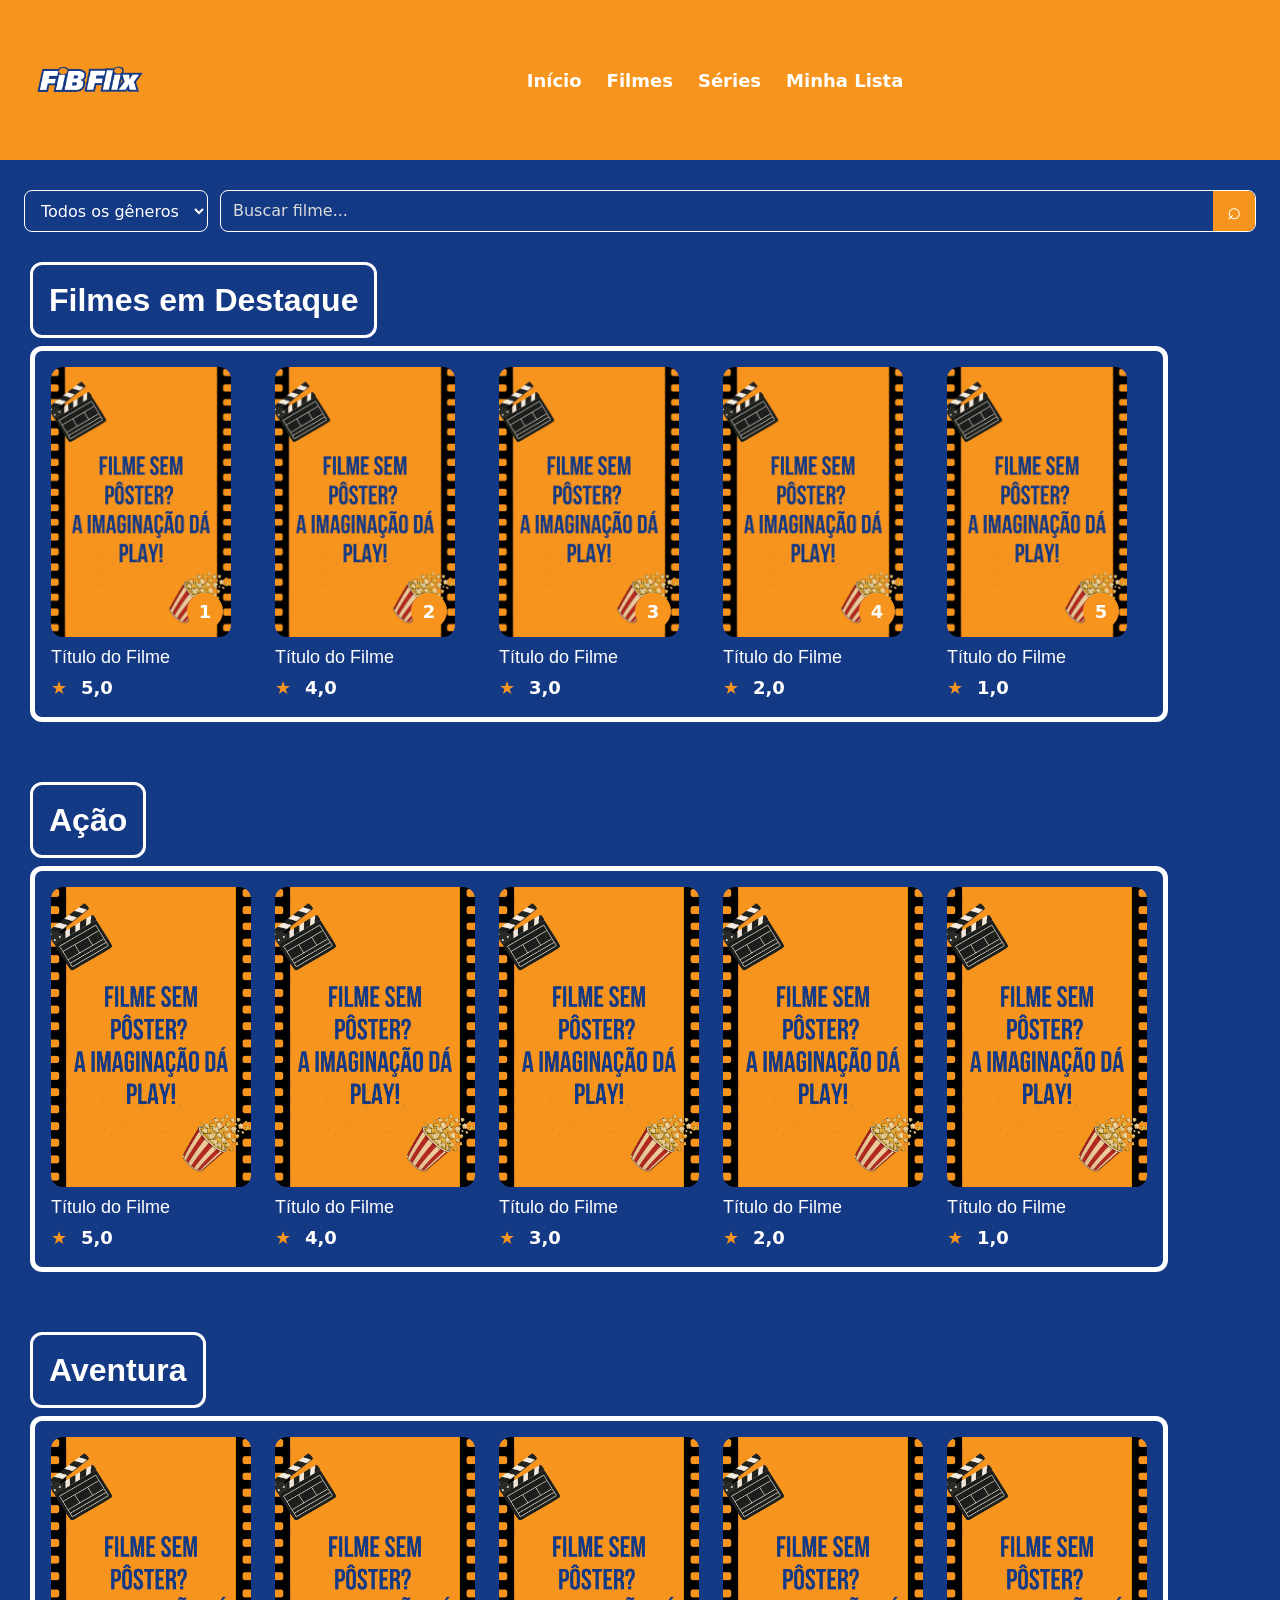
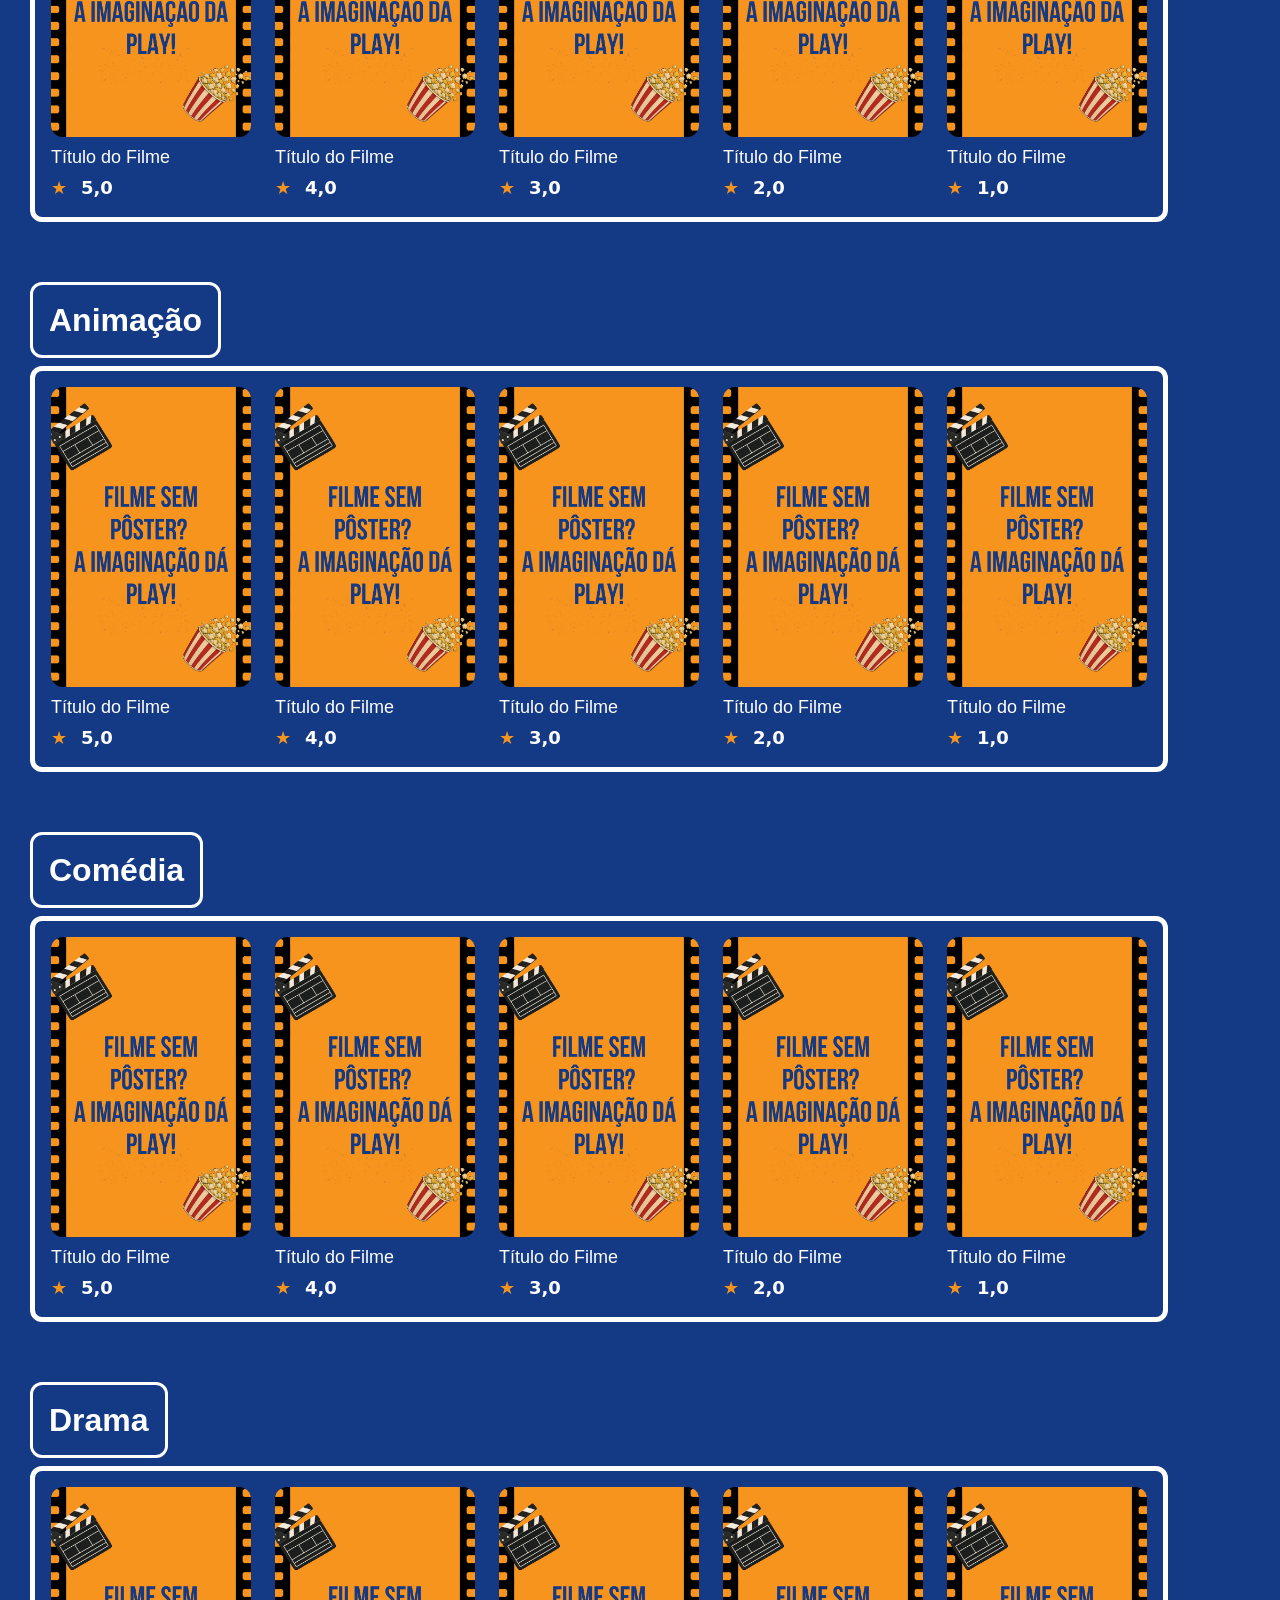
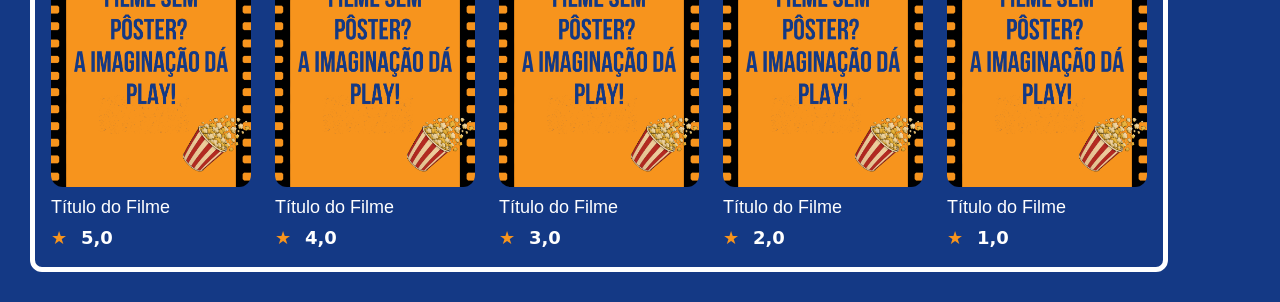
==== filmes.html @ 28472c41 "Add files via upload" ====
<!DOCTYPE html>
<html lang="pt-br">
    <head>
        
        <meta charset="UTF-8">
        <title>FIBFlix</title>
        <link rel="icon" type="image/png" href="Fotos/Logo FIBFlix.png">
        <link href="https://cdn.jsdelivr.net/npm/bootstrap@5.3.0/dist/css/bootstrap.min.css" rel="stylesheet">
        <link rel="stylesheet" href="style.css">
        <meta name="viewport" content="width=device-width, initial-scale=1.0">

    </head>
    <body>
        <!-- Cabeçalho do Site -->
        <header class="site-header">
            <img src="Fotos/Logo FIBFlix.png" alt="Logo FIBFlix" class="site-logo">
            <nav class="site-nav">
                <ul>
                    <li><a href="index.html">Início</a></li>
                    <li><a href="filmes.html">Filmes</a></li>
                    <li><a href="series.html">Séries</a></li>
                    <li><a href="minha-lista.html">Minha Lista</a></li>
                </ul>
            </nav>
        </header>
        <div class="filtros">
            <select class="filtro" aria-label="Filtrar por categoria">
                <option value="">Todos os gêneros</option>
                <option value="acao">Ação</option>
                <option value="aventura">Aventura</option>
                <option value="animacao">Animação</option>
                <option value="comedia">Comédia</option>
                <option value="drama">Drama</option>
                <option value="fantasia">Fantasia</option>
                <option value="ficcao">Ficção científica</option>
                <option value="romance">Romance</option>
                <option value="suspense">Suspense</option>
                <option value="terror">Terror</option>
            </select>

            <div class="pesquisa">
                <input type="search" placeholder="Buscar filme...">
                <button type="button" aria-label="Pesquisar">⌕</button>
            </div>
        </div>
        
        <section class="destaques">
            <h2>Filmes em Destaque</h2>
            <div class="filmes-destaque">
                <div class="card-conteudo">
                    <div class="poster">
                        <img src="Fotos/Poster Filme.png" alt="Pôster">
                        <span class="numero-top">1</span>
                    </div>
                    <h3>Título do Filme</h3>
                    <p class="nota">
                        <span aria-label="estrelas">★</span>
                        <strong>5,0</strong>
                    </p>
                </div>

                <div class="card-conteudo">
                    <div class="poster">
                        <img src="Fotos/Poster Filme.png" alt="Pôster">
                        <span class="numero-top">2</span>
                    </div>
                    <h3>Título do Filme</h3>
                    <p class="nota">
                        <span aria-label="estrelas">★</span>
                        <strong>4,0</strong>
                    </p>
                </div>

                <div class="card-conteudo">
                    <div class="poster">
                        <img src="Fotos/Poster Filme.png" alt="Pôster">
                        <span class="numero-top">3</span>
                    </div>
                    <h3>Título do Filme</h3>
                    <p class="nota">
                        <span aria-label="estrelas">★</span>
                        <strong>3,0</strong>
                    </p>
                </div>

                <div class="card-conteudo">
                    <div class="poster">
                        <img src="Fotos/Poster Filme.png" alt="Pôster">
                        <span class="numero-top">4</span>
                    </div>
                    <h3>Título do Filme</h3>
                    <p class="nota">
                        <span aria-label="estrelas">★</span>
                        <strong>2,0</strong>
                    </p>
                </div>

                <div class="card-conteudo">
                    <div class="poster">
                        <img src="Fotos/Poster Filme.png" alt="Pôster">
                        <span class="numero-top">5</span>
                    </div>
                    <h3>Título do Filme</h3>
                    <p class="nota">
                        <span aria-label="estrelas">★</span>
                        <strong>1,0</strong>
                    </p>
                </div>
            </div>
        </section>

        <section class="destaques">
            <h2>Ação</h2>
            <div class="filmes-destaque">
                <div class="card-conteudo">
                    <img src="Fotos/Poster Filme.png" alt="Pôster">
                    <h3>Título do Filme</h3>
                    <p class="nota">
                        <span aria-label="estrelas">★</span>
                        <strong>5,0</strong>
                    </p>
                </div>
                <div class="card-conteudo">
                    <img src="Fotos/Poster Filme.png" alt="Pôster">
                    <h3>Título do Filme</h3>
                    <p class="nota">
                        <span aria-label="estrelas">★</span>
                        <strong>4,0</strong>
                    </p>
                </div>
                <div class="card-conteudo">
                    <img src="Fotos/Poster Filme.png" alt="Pôster">
                    <h3>Título do Filme</h3>
                    <p class="nota">
                        <span aria-label="estrelas">★</span>
                        <strong>3,0</strong>
                    </p>
                </div>
                <div class="card-conteudo">
                    <img src="Fotos/Poster Filme.png" alt="Pôster">
                    <h3>Título do Filme</h3>
                    <p class="nota">
                        <span aria-label="estrelas">★</span>
                        <strong>2,0</strong>
                    </p>
                </div>
                <div class="card-conteudo">
                    <img src="Fotos/Poster Filme.png" alt="Pôster">
                    <h3>Título do Filme</h3>
                    <p class="nota">
                        <span aria-label="estrelas">★</span>
                        <strong>1,0</strong>
                    </p>
                </div>
            </div>
        </section>

        <section class="destaques">
            <h2>Aventura</h2>
            <div class="filmes-destaque">
                <div class="card-conteudo">
                    <img src="Fotos/Poster Filme.png" alt="Pôster">
                    <h3>Título do Filme</h3>
                    <p class="nota">
                        <span aria-label="estrelas">★</span>
                        <strong>5,0</strong>
                    </p>
                </div>
                <div class="card-conteudo">
                    <img src="Fotos/Poster Filme.png" alt="Pôster">
                    <h3>Título do Filme</h3>
                    <p class="nota">
                        <span aria-label="estrelas">★</span>
                        <strong>4,0</strong>
                    </p>
                </div>
                <div class="card-conteudo">
                    <img src="Fotos/Poster Filme.png" alt="Pôster">
                    <h3>Título do Filme</h3>
                    <p class="nota">
                        <span aria-label="estrelas">★</span>
                        <strong>3,0</strong>
                    </p>
                </div>
                <div class="card-conteudo">
                    <img src="Fotos/Poster Filme.png" alt="Pôster">
                    <h3>Título do Filme</h3>
                    <p class="nota">
                        <span aria-label="estrelas">★</span>
                        <strong>2,0</strong>
                    </p>
                </div>
                <div class="card-conteudo">
                    <img src="Fotos/Poster Filme.png" alt="Pôster">
                    <h3>Título do Filme</h3>
                    <p class="nota">
                        <span aria-label="estrelas">★</span>
                        <strong>1,0</strong>
                    </p>
                </div>
            </div>
        </section>

        <section class="destaques">
            <h2>Animação</h2>
            <div class="filmes-destaque">
                <div class="card-conteudo">
                    <img src="Fotos/Poster Filme.png" alt="Pôster">
                    <h3>Título do Filme</h3>
                    <p class="nota">
                        <span aria-label="estrelas">★</span>
                        <strong>5,0</strong>
                    </p>
                </div>
                <div class="card-conteudo">
                    <img src="Fotos/Poster Filme.png" alt="Pôster">
                    <h3>Título do Filme</h3>
                    <p class="nota">
                        <span aria-label="estrelas">★</span>
                        <strong>4,0</strong>
                    </p>
                </div>
                <div class="card-conteudo">
                    <img src="Fotos/Poster Filme.png" alt="Pôster">
                    <h3>Título do Filme</h3>
                    <p class="nota">
                        <span aria-label="estrelas">★</span>
                        <strong>3,0</strong>
                    </p>
                </div>
                <div class="card-conteudo">
                    <img src="Fotos/Poster Filme.png" alt="Pôster">
                    <h3>Título do Filme</h3>
                    <p class="nota">
                        <span aria-label="estrelas">★</span>
                        <strong>2,0</strong>
                    </p>
                </div>
                <div class="card-conteudo">
                    <img src="Fotos/Poster Filme.png" alt="Pôster">
                    <h3>Título do Filme</h3>
                    <p class="nota">
                        <span aria-label="estrelas">★</span>
                        <strong>1,0</strong>
                    </p>
                </div>
            </div>
        </section>

        <section class="destaques">
            <h2>Comédia</h2>
            <div class="filmes-destaque">
                <div class="card-conteudo">
                    <img src="Fotos/Poster Filme.png" alt="Pôster">
                    <h3>Título do Filme</h3>
                    <p class="nota">
                        <span aria-label="estrelas">★</span>
                        <strong>5,0</strong>
                    </p>
                </div>
                <div class="card-conteudo">
                    <img src="Fotos/Poster Filme.png" alt="Pôster">
                    <h3>Título do Filme</h3>
                    <p class="nota">
                        <span aria-label="estrelas">★</span>
                        <strong>4,0</strong>
                    </p>
                </div>
                <div class="card-conteudo">
                    <img src="Fotos/Poster Filme.png" alt="Pôster">
                    <h3>Título do Filme</h3>
                    <p class="nota">
                        <span aria-label="estrelas">★</span>
                        <strong>3,0</strong>
                    </p>
                </div>
                <div class="card-conteudo">
                    <img src="Fotos/Poster Filme.png" alt="Pôster">
                    <h3>Título do Filme</h3>
                    <p class="nota">
                        <span aria-label="estrelas">★</span>
                        <strong>2,0</strong>
                    </p>
                </div>
                <div class="card-conteudo">
                    <img src="Fotos/Poster Filme.png" alt="Pôster">
                    <h3>Título do Filme</h3>
                    <p class="nota">
                        <span aria-label="estrelas">★</span>
                        <strong>1,0</strong>
                    </p>
                </div>
            </div>
        </section>

        <section class="destaques">
            <h2>Drama</h2>
            <div class="filmes-destaque">
                <div class="card-conteudo">
                    <img src="Fotos/Poster Filme.png" alt="Pôster">
                    <h3>Título do Filme</h3>
                    <p class="nota">
                        <span aria-label="estrelas">★</span>
                        <strong>5,0</strong>
                    </p>
                </div>
                <div class="card-conteudo">
                    <img src="Fotos/Poster Filme.png" alt="Pôster">
                    <h3>Título do Filme</h3>
                    <p class="nota">
                        <span aria-label="estrelas">★</span>
                        <strong>4,0</strong>
                    </p>
                </div>
                <div class="card-conteudo">
                    <img src="Fotos/Poster Filme.png" alt="Pôster">
                    <h3>Título do Filme</h3>
                    <p class="nota">
                        <span aria-label="estrelas">★</span>
                        <strong>3,0</strong>
                    </p>
                </div>
                <div class="card-conteudo">
                    <img src="Fotos/Poster Filme.png" alt="Pôster">
                    <h3>Título do Filme</h3>
                    <p class="nota">
                        <span aria-label="estrelas">★</span>
                        <strong>2,0</strong>
                    </p>
                </div>
                <div class="card-conteudo">
                    <img src="Fotos/Poster Filme.png" alt="Pôster">
                    <h3>Título do Filme</h3>
                    <p class="nota">
                        <span aria-label="estrelas">★</span>
                        <strong>1,0</strong>
                    </p>
                </div>
            </div>
        </section>
        
        <script src="script.js"></script>
    </body>
</html>
---- style.css ----
body {
    background-color: #143985;
}

/* Conteúdo do Site */

/* Banner */
.banner{
    width: 100%;
}

/* Estilo do cabeçalho */
.site-header {
    background-color: #F7941D;
    padding: 5px 10px;

    display: flex;
    align-items: center;
}
.site-logo{
    width: 150px;
}
.site-nav {
    flex: 1;
    display: flex;
    justify-content: center;
}
.site-nav ul{
    display: flex;
    gap: 25px;
    list-style: none;
    margin: 0;
    padding: 0;
}

/*Parte da letra*/
.site-nav a {
    display: inline-block;
    font-size: 18px;
    color: #fff;
    text-decoration: none;
    font-weight: bold;
}
.site-nav a:hover {
    color: rgb(211, 211, 211);
    transform: translateY(-10px) scale(1.1); 
}
h1 {
    color: #fff;
    margin-top: 50px;
    font-family: 'Bebas Neue', sans-serif;
}
h2 {
    color: #fff;
    margin-top: 50px;
    font-family: 'Roboto', sans-serif;
}
h3 {
    color: #fff;
    margin-top: 50px;
    font-family: 'Roboto', sans-serif;
}
h4 {
    color: #fff;
    margin-top: 50px;
    font-family: 'Roboto', sans-serif;
}
p {
    color: #fff;
    font-size: 18px;
    margin-top: 50px;
}
.site-footer {
    background-color: #F7941D;
    padding: 5px 10px;

    display: flex;
    align-items: center;
}
.site-navfooter {
    flex: 1;
    display: flex;
    justify-content: center;
}
.site-nav-footer ul{
    display: flex;
    gap: 25px;
    margin: 0;
    padding: 0;
    color:white
}
/* Destaques e Lista de Filmes e Series */

.destaques {
    padding: 30px;
}

.destaques h2 {
    width: fit-content;
    border: 3px solid white;
    border-radius: 12px;
    padding: 16px;
    font-weight: bold;
    margin-top: 0;
}
.filmes-destaque , .series-destaque {
    display: flex;
    flex-wrap: wrap;
    gap: 24px;
    padding: 20px;


    width: fit-content;
    border: 5px solid white;
    border-radius: 12px;
    padding: 16px;
}

.poster {
    position: relative;
    width: 180px;
}

.numero-top {
    position: absolute;
    right: 8px;
    bottom: 8px;

    width: 36px;
    height: 36px;
    border-radius: 50%;

    display: flex;
    align-items: center;
    justify-content: center;

    background-color: #F7941D;
    color: white;
    font-size: 18px;
    font-weight: bold;
}

.card-conteudo {
    width: 200px;
    color: white;
    transition: transform 0.3s ease;
}

.card-conteudo:hover {
    transform: translateY(-10px);
}

.card-conteudo img {
    display: block;
    width: 100%;
    aspect-ratio: 2 / 3;
    object-fit: cover;
    border-radius: 12px;
}

.card-conteudo h3 {
    margin: 10px 0 5px;
    font-size: 18px;
}

.nota {
    margin: 0;
    color: #F7941D;
}

.nota span {
    letter-spacing: 2px;
}

.nota strong {
    margin-left: 6px;
    color: white;
}

/* Busca e Filtros */

.filtros {
    margin: 30px 24px 0;
    width: auto;
    display: flex;
    align-items: center;
    gap: 12px;
    flex-wrap: wrap;
}

.filtro,
.pesquisa {
    height: 42px;
    border: 1px solid white;
    border-radius: 8px;
    background-color: #143985;
    color: white;
}

.controles-filtro {
    display: flex;
    gap: 12px;
    width: 100%;
}

.filtro {
    padding: 0 12px;
    height: 42px;
    padding: 0 12px;
    flex-shrink: 0;
}

.pesquisa {
    display: flex;
    flex: 1;
    overflow: hidden;
    height: 42px;
}

.pesquisa input {
    width: 230px;
    padding: 0 12px;
    border: 0;
    outline: none;
    background: transparent;
    color: white;
    flex: 1;
    min-width: 0;
}

.pesquisa input::placeholder {
    color: #dddddd;
}

.pesquisa button {
    width: 42px;
    border: 0;
    background-color: #F7941D;
    color: white;
    font-size: 24px;
    cursor: pointer;
    flex-shrink: 0;
}

/* Minha lista */
.lista-filmes {
    display: grid;
    grid-template-columns: repeat(4, 180px);
    justify-content: center;
    gap: 24px;
    margin: 30px auto;
}

/* Em telas menores, para celulares e outros aparelhos */
@media (max-width: 800px) {
    .lista-filmes {
        grid-template-columns: repeat(2, 180px);
    }
}

@media (max-width: 420px) {
    .lista-filmes {
        grid-template-columns: 180px;
    }
}
@media (max-width: 600px) {
    .site-header {
        flex-direction: column;
        gap: 10px;
    }

    .site-nav ul {
        flex-wrap: wrap;
        justify-content: center;
        gap: 12px;
    }

    .filmes-destaque,
    .series-destaque {
        width: 100%;
        justify-content: center;
        box-sizing: border-box;
    }

    .destaques {
        padding: 16px;
    }

    .filtros {
        margin-left: 16px;
        margin-right: 16px;
    }

    .controles-filtro {
        flex-wrap: wrap;
    }

    .filtro,
    .pesquisa {
        max-width: 100%;
        box-sizing: border-box;
    }
}
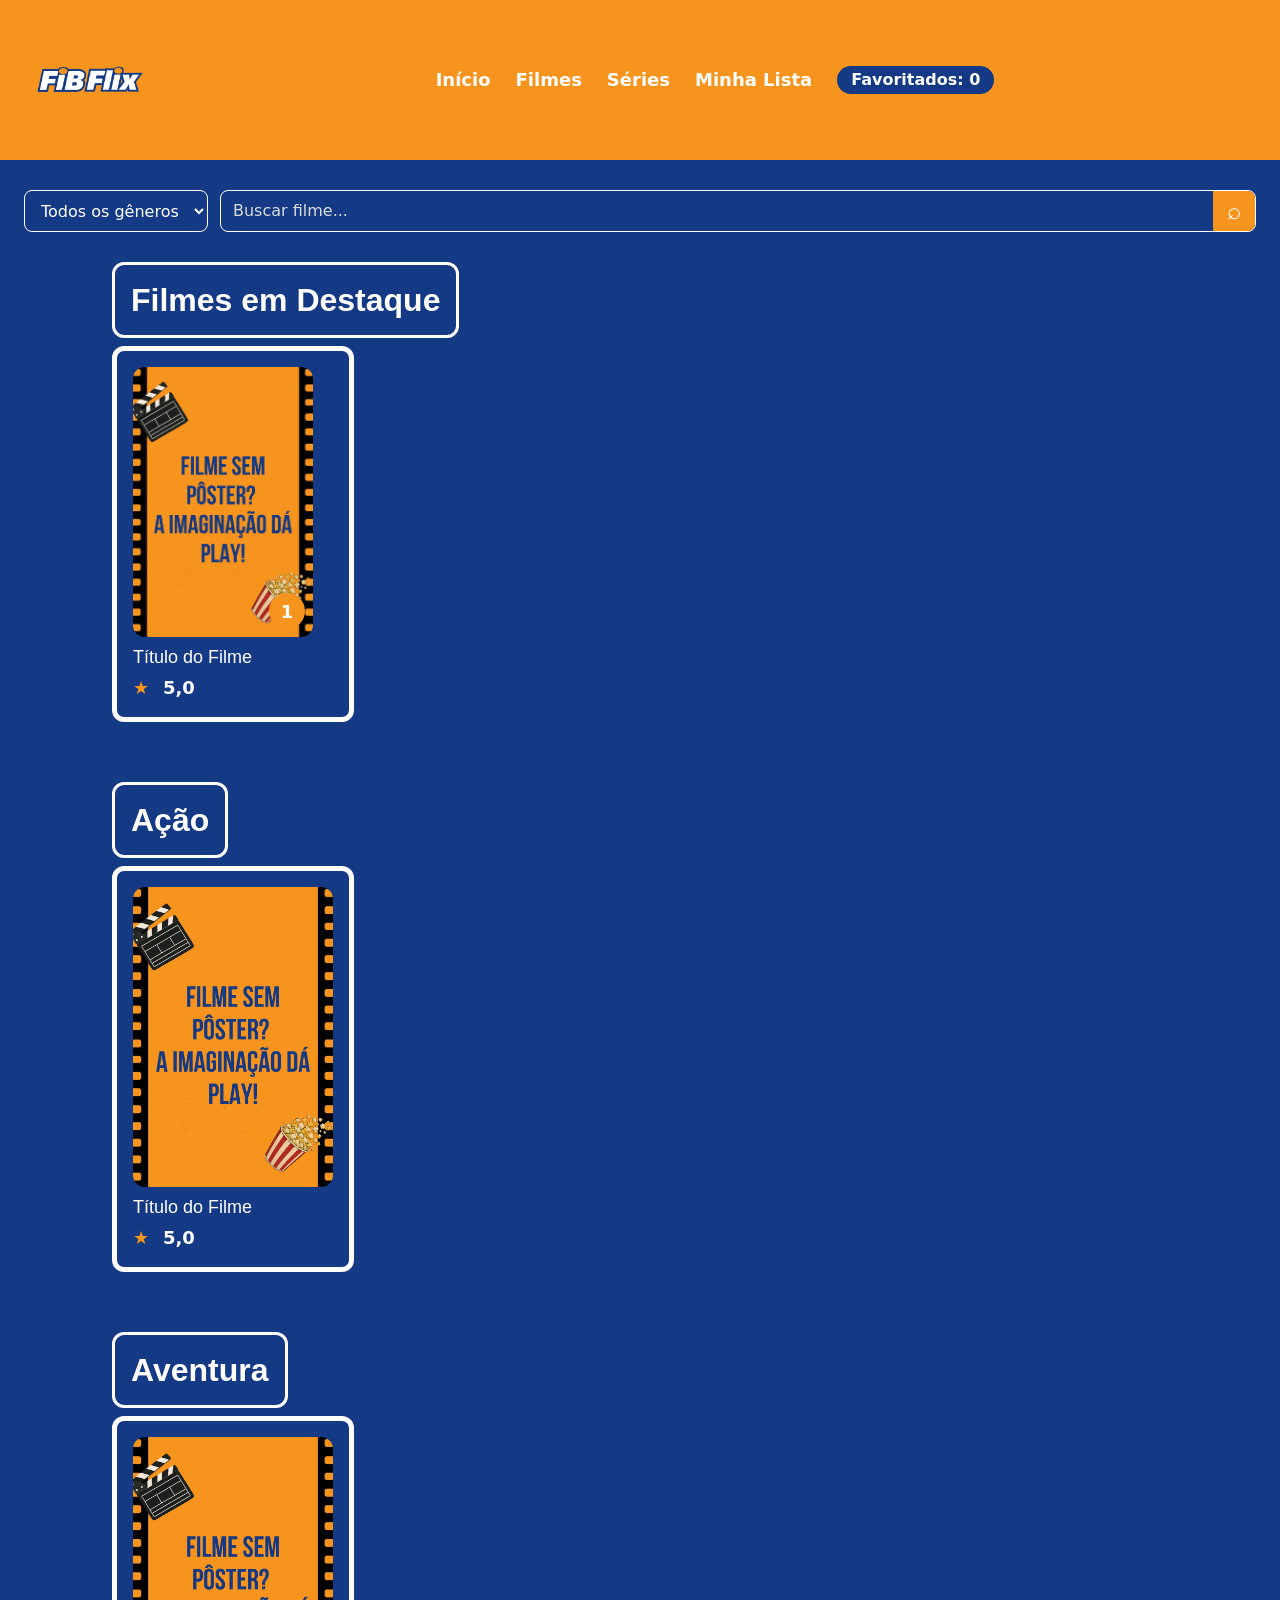
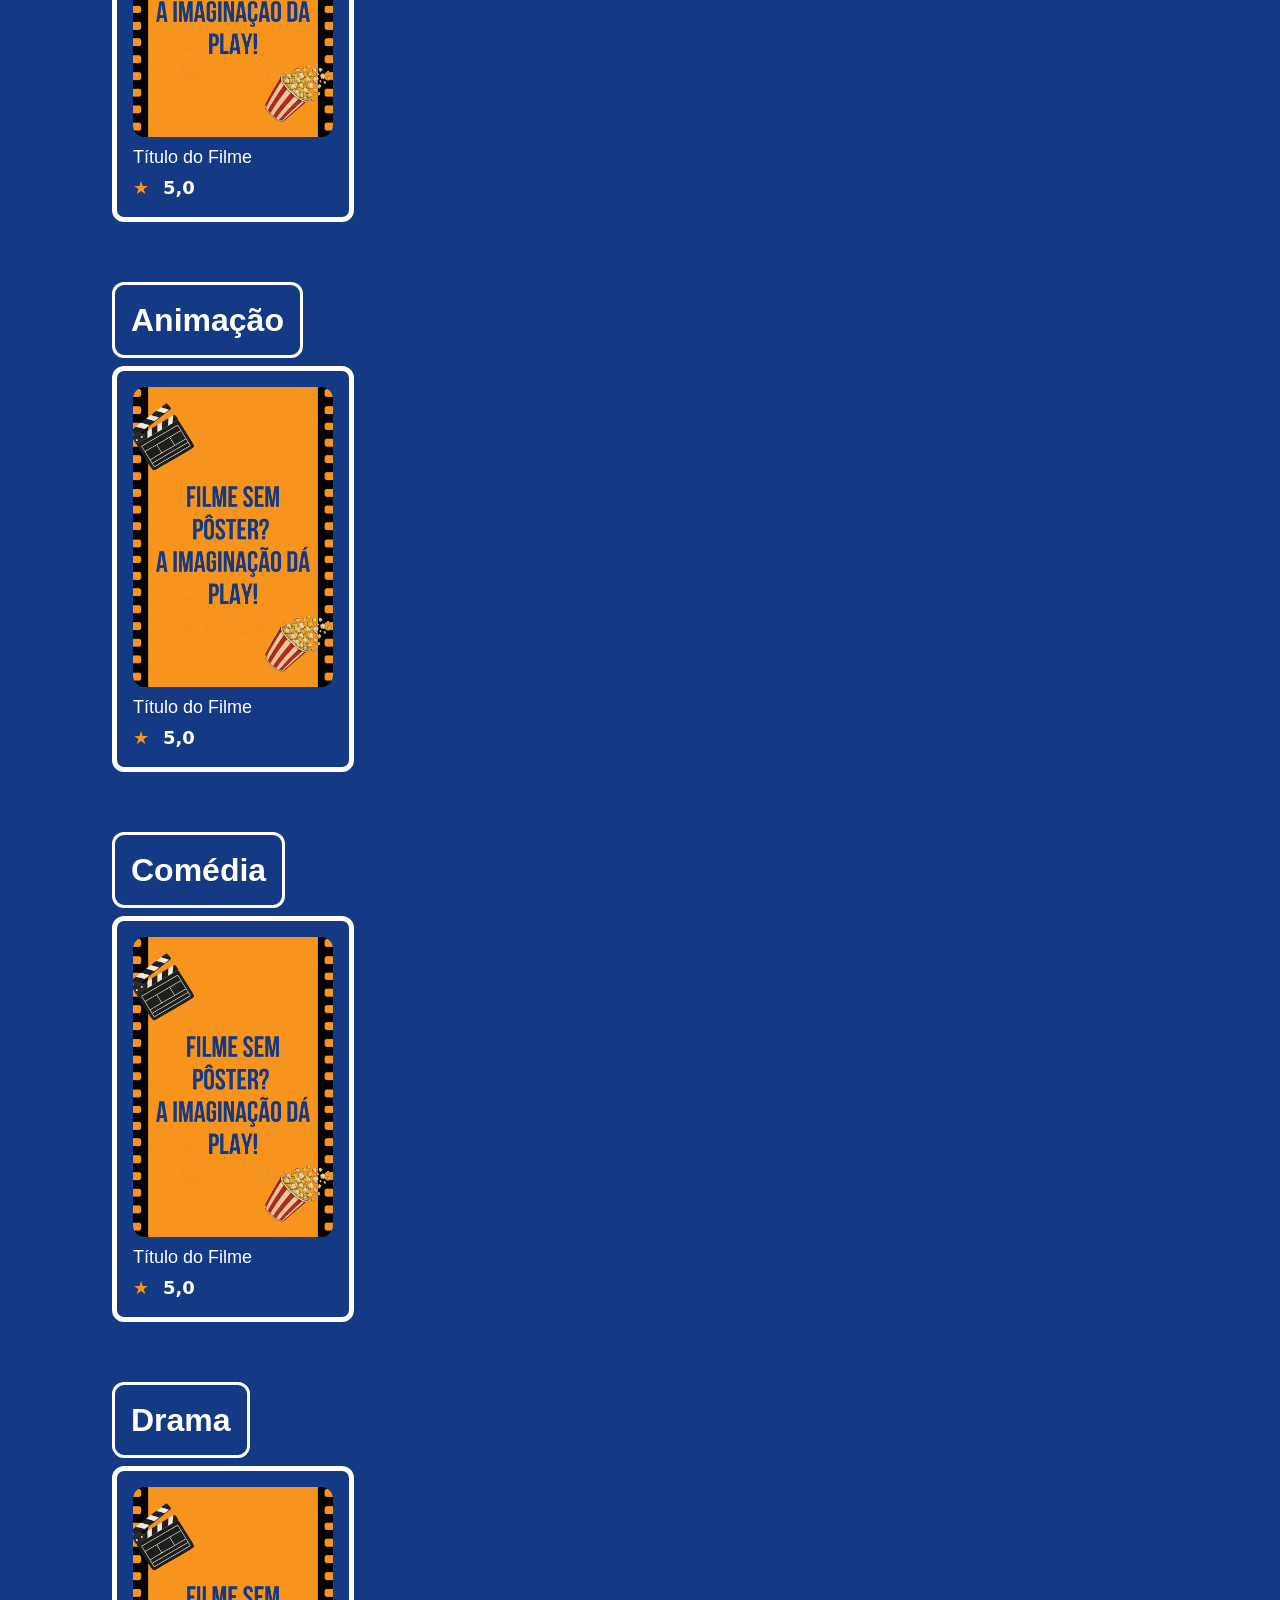
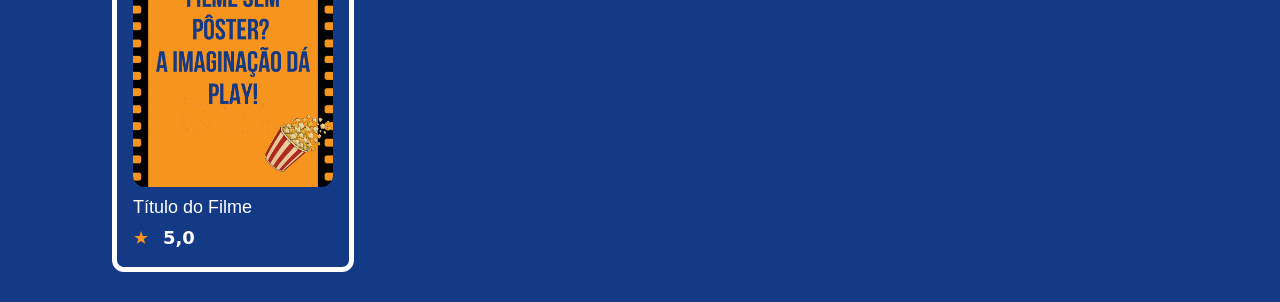
==== commit 1ef09e7e: "Add files via upload Versão Final" ====
--- a/filmes.html
+++ b/filmes.html
@@ -23,8 +23,8 @@
                 </ul>
             </nav>
         </header>
-        <div class="filtros">
-            <select class="filtro" aria-label="Filtrar por categoria">
+                <div class="filtros">
+            <select class="filtro" id="filtro-genero" aria-label="Filtrar por categoria">
                 <option value="">Todos os gêneros</option>
                 <option value="acao">Ação</option>
                 <option value="aventura">Aventura</option>
@@ -38,307 +38,118 @@
                 <option value="terror">Terror</option>
             </select>
 
-            <div class="pesquisa">
-                <input type="search" placeholder="Buscar filme...">
-                <button type="button" aria-label="Pesquisar">⌕</button>
+            <form class="pesquisa" id="form-busca">
+                <input type="search" id="campo-busca" placeholder="Buscar filme...">
+                <button type="submit" aria-label="Pesquisar">⌕</button>
+            </form>
+        </div>
+
+        <!-- Resultados do filtro e da busca (aparecem no lugar dos destaques) -->
+        <section class="lista-resultados d-none" id="resultados"></section>
+        <div class="ver-mais-area d-none" id="area-mais">
+            <button type="button" class="btn-ver-mais">Mostrar mais</button>
+        </div>
+
+        <div class="container" id="secoes">
+            <div class ="col-md-12">
+                <section class="destaques">
+                            <h2>Filmes em Destaque</h2>
+                            <div class="filmes-borda">
+                                <div class="card-conteudo">
+                                    <div class="poster">
+                                        <img src="Fotos/Poster Filme.png" alt="Pôster">
+                                        <span class="numero-top">1</span>
+                                    </div>
+                                    <h3>Título do Filme</h3>
+                                    <p class="nota">
+                                        <span aria-label="estrelas">★</span>
+                                        <strong>5,0</strong>
+                                    </p>
+                                </div>
+                            </div>
+                </section>
+            </div>
+
+            <div class="col-md-12">
+                <section class="destaques acao">
+                    <h2>Ação</h2>
+                    <div class="destaques filmes-borda">
+                        <div class="card-conteudo">
+                            <img src="Fotos/Poster Filme.png" alt="Pôster">
+                            <h3>Título do Filme</h3>
+                            <p class="nota">
+                                <span aria-label="estrelas">★</span>
+                                <strong>5,0</strong>
+                            </p>
+                        </div>
+                        
+                    </div>
+                </section>
+            </div>
+            <div class="col-md-12">
+                <section class="destaques aventura">
+                    <h2>Aventura</h2>
+                    <div class="filmes-borda">
+                        <div class="card-conteudo">
+                            <img src="Fotos/Poster Filme.png" alt="Pôster">
+                            <h3>Título do Filme</h3>
+                            <p class="nota">
+                                <span aria-label="estrelas">★</span>
+                                <strong>5,0</strong>
+                            </p>
+                        </div>
+                    </div>
+                </section>
+            </div>
+
+            <div class="col-md-12">
+                <section class="destaques animacao">
+                    <h2>Animação</h2>
+                    <div class="filmes-borda">
+                        <div class="card-conteudo">
+                            <img src="Fotos/Poster Filme.png" alt="Pôster">
+                            <h3>Título do Filme</h3>
+                            <p class="nota">
+                                <span aria-label="estrelas">★</span>
+                                <strong>5,0</strong>
+                            </p>
+                        </div>
+                    </div>
+                </section>
+            </div>
+            
+            <div class="col-md-12">
+                <section class="destaques comedia">
+                    <h2>Comédia</h2>
+                    <div class="filmes-borda">
+                        <div class="card-conteudo">
+                            <img src="Fotos/Poster Filme.png" alt="Pôster">
+                            <h3>Título do Filme</h3>
+                            <p class="nota">
+                                <span aria-label="estrelas">★</span>
+                                <strong>5,0</strong>
+                            </p>
+                        </div>
+                    </div>
+                </section>
+            </div>
+
+            <div class="col-md-12">
+                <section class="destaques drama">
+                    <h2>Drama</h2>
+                    <div class="filmes-borda">
+                        <div class="card-conteudo">
+                            <img src="Fotos/Poster Filme.png" alt="Pôster">
+                            <h3>Título do Filme</h3>
+                            <p class="nota">
+                                <span aria-label="estrelas">★</span>
+                                <strong>5,0</strong>
+                            </p>
+                        </div>
+                    </div>
+                </section>
             </div>
         </div>
-        
-        <section class="destaques">
-            <h2>Filmes em Destaque</h2>
-            <div class="filmes-destaque">
-                <div class="card-conteudo">
-                    <div class="poster">
-                        <img src="Fotos/Poster Filme.png" alt="Pôster">
-                        <span class="numero-top">1</span>
-                    </div>
-                    <h3>Título do Filme</h3>
-                    <p class="nota">
-                        <span aria-label="estrelas">★</span>
-                        <strong>5,0</strong>
-                    </p>
-                </div>
-
-                <div class="card-conteudo">
-                    <div class="poster">
-                        <img src="Fotos/Poster Filme.png" alt="Pôster">
-                        <span class="numero-top">2</span>
-                    </div>
-                    <h3>Título do Filme</h3>
-                    <p class="nota">
-                        <span aria-label="estrelas">★</span>
-                        <strong>4,0</strong>
-                    </p>
-                </div>
-
-                <div class="card-conteudo">
-                    <div class="poster">
-                        <img src="Fotos/Poster Filme.png" alt="Pôster">
-                        <span class="numero-top">3</span>
-                    </div>
-                    <h3>Título do Filme</h3>
-                    <p class="nota">
-                        <span aria-label="estrelas">★</span>
-                        <strong>3,0</strong>
-                    </p>
-                </div>
-
-                <div class="card-conteudo">
-                    <div class="poster">
-                        <img src="Fotos/Poster Filme.png" alt="Pôster">
-                        <span class="numero-top">4</span>
-                    </div>
-                    <h3>Título do Filme</h3>
-                    <p class="nota">
-                        <span aria-label="estrelas">★</span>
-                        <strong>2,0</strong>
-                    </p>
-                </div>
-
-                <div class="card-conteudo">
-                    <div class="poster">
-                        <img src="Fotos/Poster Filme.png" alt="Pôster">
-                        <span class="numero-top">5</span>
-                    </div>
-                    <h3>Título do Filme</h3>
-                    <p class="nota">
-                        <span aria-label="estrelas">★</span>
-                        <strong>1,0</strong>
-                    </p>
-                </div>
-            </div>
-        </section>
-
-        <section class="destaques">
-            <h2>Ação</h2>
-            <div class="filmes-destaque">
-                <div class="card-conteudo">
-                    <img src="Fotos/Poster Filme.png" alt="Pôster">
-                    <h3>Título do Filme</h3>
-                    <p class="nota">
-                        <span aria-label="estrelas">★</span>
-                        <strong>5,0</strong>
-                    </p>
-                </div>
-                <div class="card-conteudo">
-                    <img src="Fotos/Poster Filme.png" alt="Pôster">
-                    <h3>Título do Filme</h3>
-                    <p class="nota">
-                        <span aria-label="estrelas">★</span>
-                        <strong>4,0</strong>
-                    </p>
-                </div>
-                <div class="card-conteudo">
-                    <img src="Fotos/Poster Filme.png" alt="Pôster">
-                    <h3>Título do Filme</h3>
-                    <p class="nota">
-                        <span aria-label="estrelas">★</span>
-                        <strong>3,0</strong>
-                    </p>
-                </div>
-                <div class="card-conteudo">
-                    <img src="Fotos/Poster Filme.png" alt="Pôster">
-                    <h3>Título do Filme</h3>
-                    <p class="nota">
-                        <span aria-label="estrelas">★</span>
-                        <strong>2,0</strong>
-                    </p>
-                </div>
-                <div class="card-conteudo">
-                    <img src="Fotos/Poster Filme.png" alt="Pôster">
-                    <h3>Título do Filme</h3>
-                    <p class="nota">
-                        <span aria-label="estrelas">★</span>
-                        <strong>1,0</strong>
-                    </p>
-                </div>
-            </div>
-        </section>
-
-        <section class="destaques">
-            <h2>Aventura</h2>
-            <div class="filmes-destaque">
-                <div class="card-conteudo">
-                    <img src="Fotos/Poster Filme.png" alt="Pôster">
-                    <h3>Título do Filme</h3>
-                    <p class="nota">
-                        <span aria-label="estrelas">★</span>
-                        <strong>5,0</strong>
-                    </p>
-                </div>
-                <div class="card-conteudo">
-                    <img src="Fotos/Poster Filme.png" alt="Pôster">
-                    <h3>Título do Filme</h3>
-                    <p class="nota">
-                        <span aria-label="estrelas">★</span>
-                        <strong>4,0</strong>
-                    </p>
-                </div>
-                <div class="card-conteudo">
-                    <img src="Fotos/Poster Filme.png" alt="Pôster">
-                    <h3>Título do Filme</h3>
-                    <p class="nota">
-                        <span aria-label="estrelas">★</span>
-                        <strong>3,0</strong>
-                    </p>
-                </div>
-                <div class="card-conteudo">
-                    <img src="Fotos/Poster Filme.png" alt="Pôster">
-                    <h3>Título do Filme</h3>
-                    <p class="nota">
-                        <span aria-label="estrelas">★</span>
-                        <strong>2,0</strong>
-                    </p>
-                </div>
-                <div class="card-conteudo">
-                    <img src="Fotos/Poster Filme.png" alt="Pôster">
-                    <h3>Título do Filme</h3>
-                    <p class="nota">
-                        <span aria-label="estrelas">★</span>
-                        <strong>1,0</strong>
-                    </p>
-                </div>
-            </div>
-        </section>
-
-        <section class="destaques">
-            <h2>Animação</h2>
-            <div class="filmes-destaque">
-                <div class="card-conteudo">
-                    <img src="Fotos/Poster Filme.png" alt="Pôster">
-                    <h3>Título do Filme</h3>
-                    <p class="nota">
-                        <span aria-label="estrelas">★</span>
-                        <strong>5,0</strong>
-                    </p>
-                </div>
-                <div class="card-conteudo">
-                    <img src="Fotos/Poster Filme.png" alt="Pôster">
-                    <h3>Título do Filme</h3>
-                    <p class="nota">
-                        <span aria-label="estrelas">★</span>
-                        <strong>4,0</strong>
-                    </p>
-                </div>
-                <div class="card-conteudo">
-                    <img src="Fotos/Poster Filme.png" alt="Pôster">
-                    <h3>Título do Filme</h3>
-                    <p class="nota">
-                        <span aria-label="estrelas">★</span>
-                        <strong>3,0</strong>
-                    </p>
-                </div>
-                <div class="card-conteudo">
-                    <img src="Fotos/Poster Filme.png" alt="Pôster">
-                    <h3>Título do Filme</h3>
-                    <p class="nota">
-                        <span aria-label="estrelas">★</span>
-                        <strong>2,0</strong>
-                    </p>
-                </div>
-                <div class="card-conteudo">
-                    <img src="Fotos/Poster Filme.png" alt="Pôster">
-                    <h3>Título do Filme</h3>
-                    <p class="nota">
-                        <span aria-label="estrelas">★</span>
-                        <strong>1,0</strong>
-                    </p>
-                </div>
-            </div>
-        </section>
-
-        <section class="destaques">
-            <h2>Comédia</h2>
-            <div class="filmes-destaque">
-                <div class="card-conteudo">
-                    <img src="Fotos/Poster Filme.png" alt="Pôster">
-                    <h3>Título do Filme</h3>
-                    <p class="nota">
-                        <span aria-label="estrelas">★</span>
-                        <strong>5,0</strong>
-                    </p>
-                </div>
-                <div class="card-conteudo">
-                    <img src="Fotos/Poster Filme.png" alt="Pôster">
-                    <h3>Título do Filme</h3>
-                    <p class="nota">
-                        <span aria-label="estrelas">★</span>
-                        <strong>4,0</strong>
-                    </p>
-                </div>
-                <div class="card-conteudo">
-                    <img src="Fotos/Poster Filme.png" alt="Pôster">
-                    <h3>Título do Filme</h3>
-                    <p class="nota">
-                        <span aria-label="estrelas">★</span>
-                        <strong>3,0</strong>
-                    </p>
-                </div>
-                <div class="card-conteudo">
-                    <img src="Fotos/Poster Filme.png" alt="Pôster">
-                    <h3>Título do Filme</h3>
-                    <p class="nota">
-                        <span aria-label="estrelas">★</span>
-                        <strong>2,0</strong>
-                    </p>
-                </div>
-                <div class="card-conteudo">
-                    <img src="Fotos/Poster Filme.png" alt="Pôster">
-                    <h3>Título do Filme</h3>
-                    <p class="nota">
-                        <span aria-label="estrelas">★</span>
-                        <strong>1,0</strong>
-                    </p>
-                </div>
-            </div>
-        </section>
-
-        <section class="destaques">
-            <h2>Drama</h2>
-            <div class="filmes-destaque">
-                <div class="card-conteudo">
-                    <img src="Fotos/Poster Filme.png" alt="Pôster">
-                    <h3>Título do Filme</h3>
-                    <p class="nota">
-                        <span aria-label="estrelas">★</span>
-                        <strong>5,0</strong>
-                    </p>
-                </div>
-                <div class="card-conteudo">
-                    <img src="Fotos/Poster Filme.png" alt="Pôster">
-                    <h3>Título do Filme</h3>
-                    <p class="nota">
-                        <span aria-label="estrelas">★</span>
-                        <strong>4,0</strong>
-                    </p>
-                </div>
-                <div class="card-conteudo">
-                    <img src="Fotos/Poster Filme.png" alt="Pôster">
-                    <h3>Título do Filme</h3>
-                    <p class="nota">
-                        <span aria-label="estrelas">★</span>
-                        <strong>3,0</strong>
-                    </p>
-                </div>
-                <div class="card-conteudo">
-                    <img src="Fotos/Poster Filme.png" alt="Pôster">
-                    <h3>Título do Filme</h3>
-                    <p class="nota">
-                        <span aria-label="estrelas">★</span>
-                        <strong>2,0</strong>
-                    </p>
-                </div>
-                <div class="card-conteudo">
-                    <img src="Fotos/Poster Filme.png" alt="Pôster">
-                    <h3>Título do Filme</h3>
-                    <p class="nota">
-                        <span aria-label="estrelas">★</span>
-                        <strong>1,0</strong>
-                    </p>
-                </div>
-            </div>
-        </section>
-        
         <script src="script.js"></script>
     </body>
 </html>
--- a/style.css
+++ b/style.css
@@ -5,8 +5,20 @@
 /* Conteúdo do Site */
 
 /* Banner */
-.banner{
+.banner {
     width: 100%;
+}
+
+div.banner {
+    height: clamp(180px, 24vw, 380px);
+    overflow: hidden;
+}
+
+img.banner {
+    display: block;
+    height: 100%;
+    object-fit: cover;
+    object-position: center 55%;
 }
 
 /* Estilo do cabeçalho */
@@ -77,7 +89,7 @@
     display: flex;
     align-items: center;
 }
-.site-navfooter {
+.site-nav-footer {
     flex: 1;
     display: flex;
     justify-content: center;
@@ -95,7 +107,8 @@
     padding: 30px;
 }
 
-.destaques h2 {
+/* Título de todas as seções com a mesma borda dos destaques */
+section h2 {
     width: fit-content;
     border: 3px solid white;
     border-radius: 12px;
@@ -103,7 +116,8 @@
     font-weight: bold;
     margin-top: 0;
 }
-.filmes-destaque , .series-destaque {
+
+.filmes-borda , .series-borda {
     display: flex;
     flex-wrap: wrap;
     gap: 24px;
@@ -138,6 +152,37 @@
     color: white;
     font-size: 18px;
     font-weight: bold;
+}
+
+
+.favoritar {
+    position: absolute;   /* "flutua" sobre o pôster */
+    top: 8px;
+    left: 8px;
+    z-index: 2;
+
+    width: 36px;
+    height: 36px;
+    border: 0;
+    border-radius: 50%;
+
+    display: flex;
+    align-items: center;
+    justify-content: center;
+
+    background-color: rgba(0, 0, 0, 0.6);
+    color: white;
+    font-size: 20px;
+    cursor: pointer;
+    transition: transform 0.2s ease, background-color 0.2s ease;
+}
+
+.favoritar:hover {
+    transform: scale(1.15);
+}
+
+.favoritar.ativo {
+    background-color: #e50914;
 }
 
 .card-conteudo {
@@ -177,6 +222,64 @@
     color: white;
 }
 
+/* ===== Destaques responsivos: uma linha + botão "Ver mais" */
+.destaque-grade {
+    --colunas: 2;
+    display: grid;
+    grid-template-columns: repeat(var(--colunas), minmax(0, 1fr));
+    gap: 24px;
+    width: 100%;
+    box-sizing: border-box;
+}
+
+/* o card ocupa a coluna inteira (antes tinha largura fixa) */
+.destaque-grade .card-conteudo,
+.destaque-grade .poster {
+    width: 100%;
+}
+
+@media (min-width: 576px)  { .destaque-grade { --colunas: 3; } }
+@media (min-width: 992px)  { .destaque-grade { --colunas: 4; } }
+@media (min-width: 1400px) { .destaque-grade { --colunas: 5; } }
+
+/* recolhido: esconde o que passa de uma linha (mesmos limites de cima) */
+@media (max-width: 575.98px) {
+    .destaque-grade:not(.expandido) .card-conteudo:nth-child(n+3) { display: none; }
+}
+@media (min-width: 576px) and (max-width: 991.98px) {
+    .destaque-grade:not(.expandido) .card-conteudo:nth-child(n+4) { display: none; }
+}
+@media (min-width: 992px) and (max-width: 1399.98px) {
+    .destaque-grade:not(.expandido) .card-conteudo:nth-child(n+5) { display: none; }
+}
+@media (min-width: 1400px) {
+    .destaque-grade:not(.expandido) .card-conteudo:nth-child(n+6) { display: none; }
+}
+
+/* botão Ver mais / Ver menos */
+.ver-mais-area {
+    display: flex;
+    justify-content: center;
+    margin-top: 16px;
+}
+
+.btn-ver-mais {
+    padding: 10px 28px;
+    border: 0;
+    border-radius: 8px;
+    background-color: #F7941D;
+    color: white;
+    font-size: 16px;
+    font-weight: bold;
+    cursor: pointer;
+    transition: transform 0.2s ease, background-color 0.2s ease;
+}
+
+.btn-ver-mais:hover {
+    background-color: #e0830f;
+    transform: scale(1.05);
+}
+
 /* Busca e Filtros */
 
 .filtros {
@@ -240,6 +343,290 @@
     font-size: 24px;
     cursor: pointer;
     flex-shrink: 0;
+}
+
+/* ===== Resultados do filtro e da busca: lista simples, alinhada à esquerda ===== */
+.lista-resultados {
+    --colunas: 2;
+    display: grid;
+    grid-template-columns: repeat(var(--colunas), minmax(0, 1fr));
+    gap: 24px;
+    margin: 30px 24px;
+}
+
+.lista-resultados .card-conteudo,
+.lista-resultados .poster {
+    width: 100%;
+}
+
+.sem-resultado {
+    grid-column: 1 / -1;
+    margin: 0;
+}
+
+#area-mais {
+    margin-bottom: 40px;
+}
+
+@media (min-width: 576px)  { .lista-resultados { --colunas: 3; } }
+@media (min-width: 992px)  { .lista-resultados { --colunas: 4; } }
+@media (min-width: 1400px) { .lista-resultados { --colunas: 5; } }
+
+/* ===== Pôster clicável: escurece e mostra "Ver mais" ===== */
+.poster { cursor: pointer; }
+
+@media (hover: hover) {
+    .poster::before {
+        content: "";
+        position: absolute;
+        inset: 0;
+        z-index: 1;
+        border-radius: 12px;
+        background-color: rgba(0, 0, 0, 0.6);
+        opacity: 0;
+        transition: opacity 0.2s ease;
+    }
+
+    .poster::after {
+        content: "Ver mais";
+        position: absolute;
+        top: 50%;
+        left: 50%;
+        z-index: 1;
+        transform: translate(-50%, -50%);
+        padding: 8px 18px;
+        border: 2px solid white;
+        border-radius: 8px;
+        color: white;
+        font-weight: bold;
+        white-space: nowrap;
+        opacity: 0;
+        transition: opacity 0.2s ease;
+    }
+
+    .poster:hover::before,
+    .poster:hover::after { opacity: 1; }
+}
+
+/* ===== Janela de detalhes ===== */
+body:has(dialog[open]) { overflow: hidden; }   /* trava a rolagem da página de fundo */
+
+.janela-detalhes {
+    width: min(900px, 92vw);
+    padding: 0;
+    border: 2px solid white;
+    border-radius: 12px;
+    background-color: #0d2557;
+    color: white;
+}
+
+.janela-detalhes::backdrop { background-color: rgba(0, 0, 0, 0.75); }
+
+.detalhes-conteudo { padding: 24px; }
+
+.detalhes-corpo {
+    display: grid;
+    grid-template-columns: minmax(0, 1fr) minmax(0, 2fr);
+    gap: 24px;
+}
+
+.detalhes-titulo {
+    margin: 0 0 20px;
+    text-align: center;        /* centralizado no topo */
+    font-weight: bold;
+    overflow-wrap: anywhere;   /* título grande quebra em várias linhas */
+}
+
+.detalhes-corpo > img {
+    align-self: start;
+    width: 100%;
+    aspect-ratio: 2 / 3;
+    object-fit: cover;
+    border-radius: 12px;
+}
+
+.detalhes-corpo dl { margin: 0; }
+.detalhes-corpo dt { color: #F7941D; font-weight: bold; }
+.detalhes-corpo dd { margin: 0 0 12px; }
+
+/* abas: Informações | Onde assistir */
+.abas {
+    display: flex;
+    gap: 8px;
+    margin-bottom: 16px;
+    border-bottom: 2px solid rgba(255, 255, 255, 0.25);
+}
+
+.aba {
+    margin-bottom: -2px;
+    padding: 8px 16px;
+    border: 0;
+    border-bottom: 3px solid transparent;
+    background: none;
+    color: white;
+    font-weight: bold;
+    opacity: 0.7;
+    cursor: pointer;
+}
+
+.aba:hover { opacity: 1; }
+.aba.ativa { color: #F7941D; border-bottom-color: #F7941D; opacity: 1; }
+
+/* serviços de streaming */
+.provedores { display: flex; flex-wrap: wrap; gap: 12px; }
+
+.provedor {
+    display: flex;
+    flex-direction: column;
+    align-items: center;
+    gap: 4px;
+    width: 76px;
+    text-align: center;
+    font-size: 12px;
+}
+
+.provedor img { width: 48px; height: 48px; border-radius: 10px; }
+.fonte { display: block; margin-top: 8px; color: #b9c6e6; }
+
+/* fileiras de fotos e pôsteres (rolam para o lado) */
+.faixa-fotos {
+    display: flex;
+    gap: 8px;
+    overflow-x: auto;
+    padding-bottom: 8px;
+}
+
+.faixa-fotos button {
+    flex: 0 0 auto;
+    padding: 0;
+    border: 0;
+    background: none;
+    cursor: zoom-in;
+}
+
+.faixa-fotos img {
+    display: block;
+    width: auto;
+    border-radius: 8px;
+}
+
+.faixa-fotos.fotos img { height: 110px; }
+.faixa-fotos.posteres img { height: 160px; }
+
+/* barras de rolagem nas cores do site (laranja + azul) */
+.faixa-fotos,
+.janela-detalhes {
+    scrollbar-width: thin;
+    scrollbar-color: #F7941D #143985;
+}
+
+@supports not (scrollbar-color: auto) {   /* navegadores mais antigos */
+    .faixa-fotos::-webkit-scrollbar,
+    .janela-detalhes::-webkit-scrollbar { width: 8px; height: 8px; }
+
+    .faixa-fotos::-webkit-scrollbar-track,
+    .janela-detalhes::-webkit-scrollbar-track { background: #143985; border-radius: 4px; }
+
+    .faixa-fotos::-webkit-scrollbar-thumb,
+    .janela-detalhes::-webkit-scrollbar-thumb { background: #F7941D; border-radius: 4px; }
+}
+
+.detalhes-corpo iframe {
+    display: block;
+    width: 100%;
+    aspect-ratio: 16 / 9;
+    border: 0;
+    border-radius: 12px;
+}
+
+.link-youtube {
+    display: inline-block;
+    margin-top: 8px;
+    color: white;
+}
+
+.detalhes-botoes {
+    display: flex;
+    justify-content: center;
+    gap: 12px;
+    margin-top: 24px;
+}
+
+.btn-voltar {
+    padding: 10px 28px;
+    border: 1px solid white;
+    border-radius: 8px;
+    background: transparent;
+    color: white;
+    font-size: 16px;
+    cursor: pointer;
+}
+
+.btn-voltar:hover { background-color: rgba(255, 255, 255, 0.15); }
+
+/* ===== Visualizador de fotos (X e setas) ===== */
+.visualizador {
+    width: 100vw;
+    height: 100vh;
+    max-width: none;
+    max-height: none;
+    margin: 0;
+    padding: 0;
+    border: 0;
+    background: transparent;   /* o fundo escuro vem do ::backdrop */
+    color: white;
+}
+
+.visualizador::backdrop { background-color: rgba(0, 0, 0, 0.92); }
+
+.visualizador[open] {
+    display: flex;
+    align-items: center;
+    justify-content: center;
+}
+
+.visualizador img {
+    max-width: 88vw;
+    max-height: 86vh;
+    object-fit: contain;
+    border-radius: 8px;
+}
+
+.vis-fechar,
+.vis-seta {
+    position: absolute;
+    width: 44px;
+    height: 44px;
+    border: 0;
+    border-radius: 50%;
+    background-color: #F7941D;
+    color: white;
+    font-size: 26px;
+    line-height: 1;
+    cursor: pointer;
+    transition: transform 0.2s ease;
+}
+
+.vis-fechar:hover,
+.vis-seta:hover { transform: scale(1.1); }
+
+.vis-fechar { top: 16px; right: 16px; }
+.vis-seta { top: 50%; margin-top: -22px; }
+.vis-anterior { left: 16px; }
+.vis-proxima { right: 16px; }
+
+.vis-contador {
+    position: absolute;
+    bottom: 16px;
+    left: 50%;
+    transform: translateX(-50%);
+    font-weight: bold;
+}
+
+@media (max-width: 700px) {
+    .detalhes-corpo { grid-template-columns: minmax(0, 1fr); }   /* minmax(0,...) deixa a coluna encolher mesmo com a fileira de fotos */
+    .detalhes-corpo > img { width: 55%; margin: 0 auto; }
+    .visualizador img { max-width: 100vw; border-radius: 0; }
 }
 
 /* Minha lista */
@@ -300,4 +687,16 @@
         max-width: 100%;
         box-sizing: border-box;
     }
+}
+
+/* ===== Contador "Favoritados: N" no menu ===== */
+.favoritados {
+    align-self: center;
+    padding: 2px 14px;
+    border-radius: 999px;
+    background-color: #143985;
+    color: white;
+    font-size: 16px;
+    font-weight: bold;
+    white-space: nowrap;
 }
